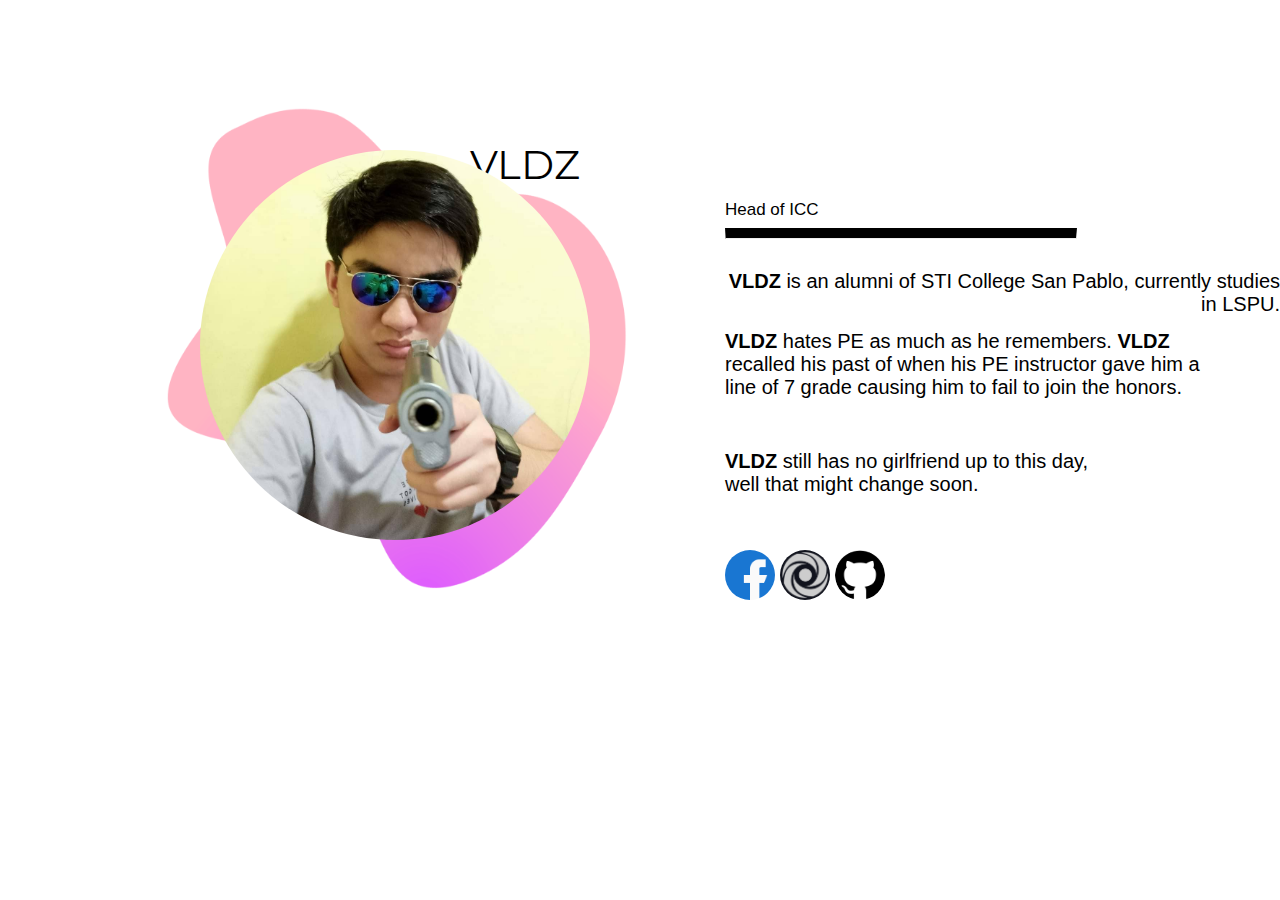
==== index.html @ f13c4a24 "initial commit" ====
<!DOCTYPE html>
<html>
<head>
<title> VLDZ - GitHub </title>
<link rel="stylesheet" href="css/zukan.css" media="screen">
<link rel="stylesheet" href="https://cdnjs.cloudflare.com/ajax/libs/font-awesome/4.7.0/css/font-awesome.min.css">
<link rel="preconnect" href="https://fonts.googleapis.com">
<link rel="preconnect" href="https://fonts.gstatic.com" crossorigin>
<link rel="icon" type="image/x-icon" href="/images/favicon.ico">
<link href="https://fonts.googleapis.com/css2?family=Montserrat:wght@700&display=swap" rel="stylesheet">
</head>
<body>
<img src="/images/ddd-img.png" class="zukan_bg" >
<img src="/images/vldz.jpg" class="vldz" align="left">
<div class="zukan_title"><p>VLDZ</p></div>
<hr class="zukan_hr">
<div class="headICC">Head of ICC</div>

<div class="zukan_desc1">
<b>VLDZ</b>  is an alumni of STI College San Pablo, currently studies in LSPU.<br><br></div>

<div class="zukan_desc2"><b>VLDZ</b>  hates PE as much as he remembers. <b>VLDZ</b> <br> recalled his past of when his PE instructor gave him a<br> line of 7 grade causing him to fail to join the honors.
<br><br></div>
<div class="zukan_desc3"><b>VLDZ</b>  still has no girlfriend up to this day, <br> well that might change soon.<br><br>
</div>

<a href="https://www.facebook.com/valdezinpro" target="_blank"><img src="/images/facebook_logo.png" class="zukan-facebook" align="left">
<a href="https://replit.com/&commat;JohnVdz" target="_blank"><img src="/images/favicon_repl.png" class="zukan-replit" align="left">
<a href="https://github.com/Valdezin" target="_blank"><img src="/images/github_logo.png" class="zukan-github" align="left">
</body>
<html>
---- css/zukan.css ----
.zukan_bg {
    position: absolute;
    top: 100px;
    left: 150px;
    z-index: 2;
    height: 500px;
    width: 500px;
}

.vldz {
    position: absolute;
    top: 150px;
    left: 200px;
    z-index: 2;
    border-radius: 50%;
    height: 390px;
    width: 390px;
}

.zukan_title {
    position: absolute;
    text-align: right !important;
    font-size: 40px;
    font-family: 'Montserrat', sans-serif;
    right: 700px;
    top: 100px;
}

.zukan_hr {
    position: absolute;
    border-top: 10px solid black;
    width: 350px;
    top: 220px;
    left: 725px;
}

.headICC {
    font-family: 'Segoe UI', sans-serif;
    position: absolute;
    text-align: right !important;
    left: 725px;
    top: 200px;
    font-size: 17px;
}

.zukan_desc1 {
    font-family: 'Segoe UI', sans-serif;
    position: absolute;
    text-align: right !important;
    left: 725px;
    top: 270px;
    font-size: 20px;
}

.zukan_desc2 {
    font-family: 'Segoe UI', sans-serif;
    position: absolute;
    left: 725px;
    top: 330px;
    font-size: 20px;
}

.zukan_desc3 {
    font-family: 'Segoe UI', sans-serif;
    position: absolute;
    left: 725px;
    top: 450px;
    font-size: 20px;
}

.zukan_myaccTitle {
    font-family: 'Roboto', sans-serif;
    position: absolute;
    top: 750px;
    font-size: 30px;
    left: 625px;
}

.zukan-facebook {
    position: absolute;
    top: 550px;
    left: 725px;
    z-index: 2;
    border-radius: 50%;
    height: 50px;
    width: 50px;
}

.zukan-replit {
    position: absolute;
    top: 550px;
    left: 780px;
    z-index: 2;
    border-radius: 50%;
    height: 50px;
    width: 50px;
}

.zukan-github {
    position: absolute;
    top: 550px;
    left: 835px;
    z-index: 2;
    border-radius: 50%;
    height: 50px;
    width: 50px;
}
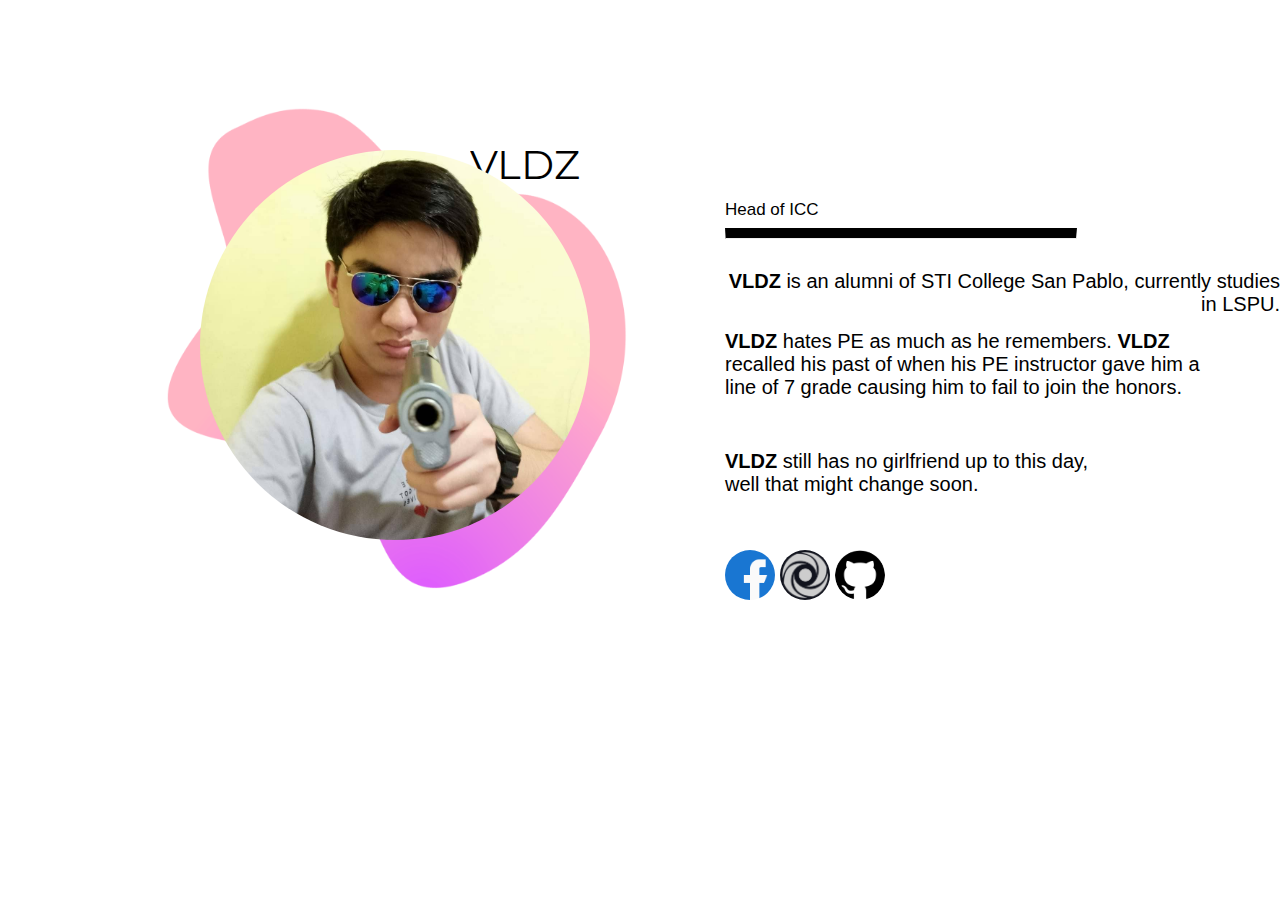
==== commit fe31663a: "Added alert for mobile users" ====
--- a/index.html
+++ b/index.html
@@ -8,6 +8,13 @@
 <link rel="preconnect" href="https://fonts.gstatic.com" crossorigin>
 <link rel="icon" type="image/x-icon" href="/images/favicon.ico">
 <link href="https://fonts.googleapis.com/css2?family=Montserrat:wght@700&display=swap" rel="stylesheet">
+<script>
+{
+    if (screen && screen.width < 480) {
+alert("too lazy to create mobile view, just browse using PC :v");
+    }
+}
+</script>
 </head>
 <body>
 <img src="/images/ddd-img.png" class="zukan_bg" >
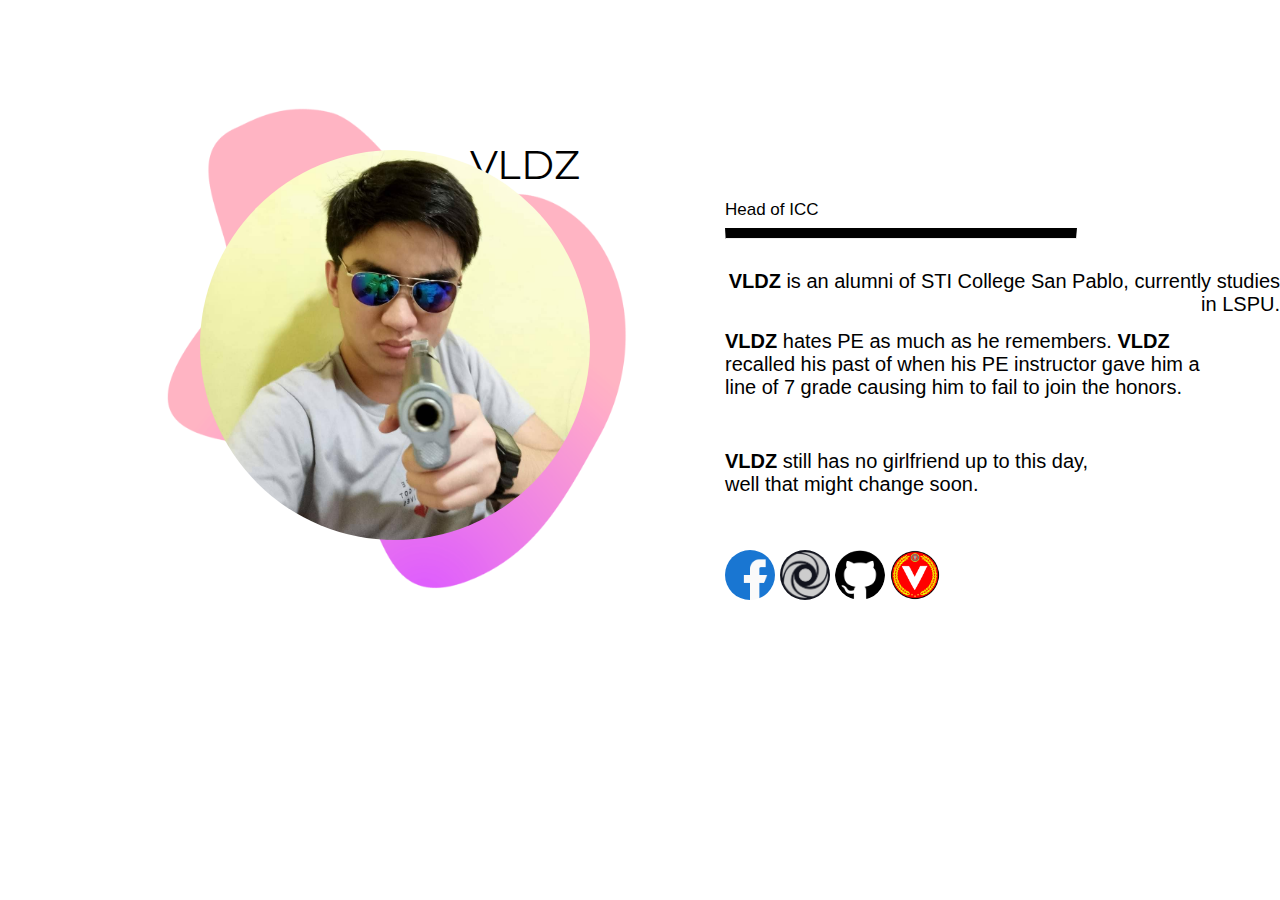
==== commit 68f46b35: "Added archive logo" ====
--- a/index.html
+++ b/index.html
@@ -34,5 +34,6 @@
 <a href="https://www.facebook.com/valdezinpro" target="_blank"><img src="/images/facebook_logo.png" class="zukan-facebook" align="left">
 <a href="https://replit.com/&commat;JohnVdz" target="_blank"><img src="/images/favicon_repl.png" class="zukan-replit" align="left">
 <a href="https://github.com/Valdezin" target="_blank"><img src="/images/github_logo.png" class="zukan-github" align="left">
+<a href="https://archive.vldz.ga" target="_blank"><img src="/images/zungssa.png" class="zukan-archive" align="left">
 </body>
 <html>
--- a/css/zukan.css
+++ b/css/zukan.css
@@ -104,4 +104,14 @@
     border-radius: 50%;
     height: 50px;
     width: 50px;
+}
+
+.zukan-archive {
+    position: absolute;
+    top: 550px;
+    left: 890px;
+    z-index: 2;
+    border-radius: 50%;
+    height: 50px;
+    width: 50px;
 }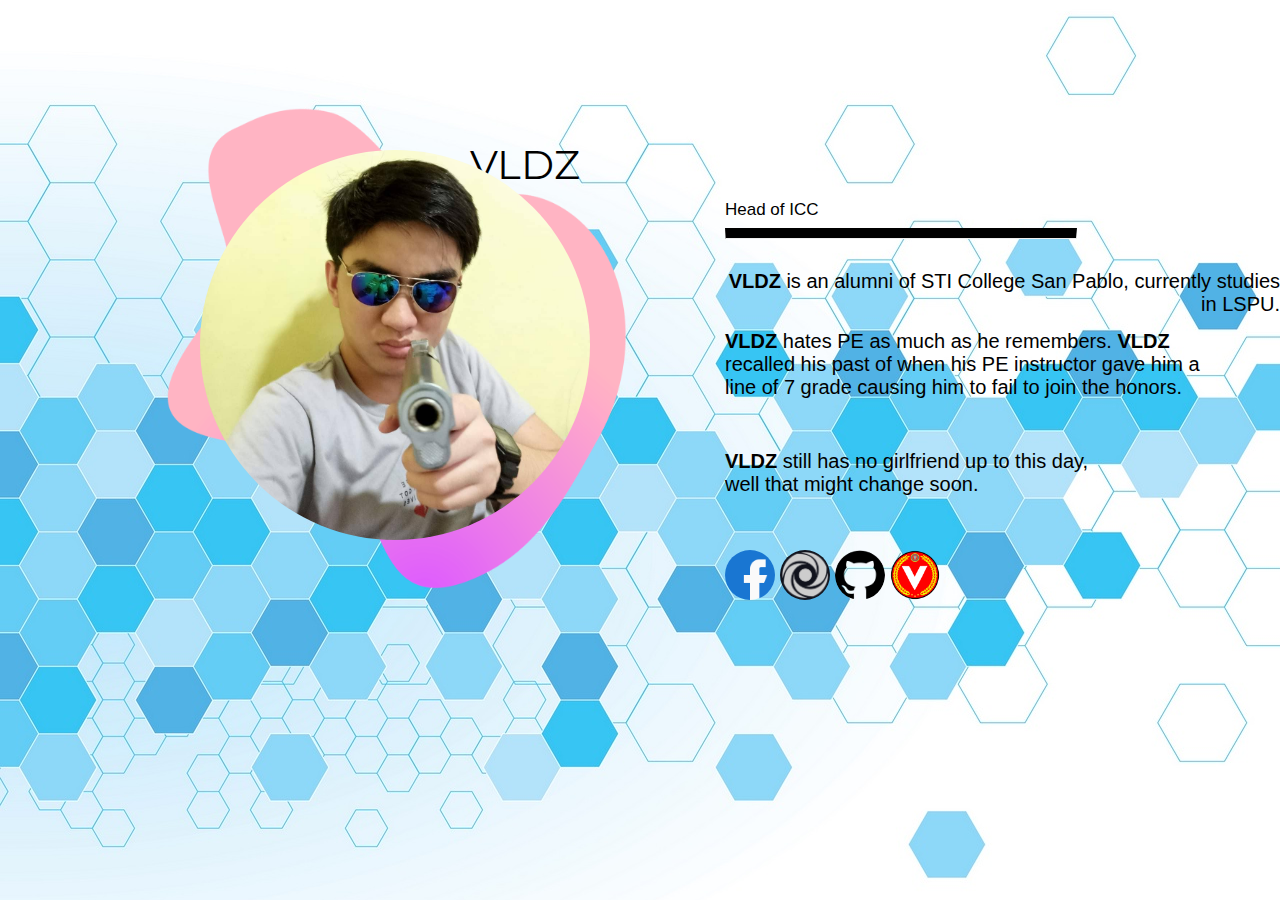
==== commit 2b9b0048: "Adjusted zukan.css" ====
--- a/index.html
+++ b/index.html
@@ -1,6 +1,11 @@
 <!DOCTYPE html>
 <html>
 <head>
+    <style>
+    body {
+        background-image: url('/images/honeycomb_sa.jpg');
+    }
+</style>
 <title> VLDZ - GitHub </title>
 <link rel="stylesheet" href="css/zukan.css" media="screen">
 <link rel="stylesheet" href="https://cdnjs.cloudflare.com/ajax/libs/font-awesome/4.7.0/css/font-awesome.min.css">
@@ -34,6 +39,6 @@
 <a href="https://www.facebook.com/valdezinpro" target="_blank"><img src="/images/facebook_logo.png" class="zukan-facebook" align="left">
 <a href="https://replit.com/&commat;JohnVdz" target="_blank"><img src="/images/favicon_repl.png" class="zukan-replit" align="left">
 <a href="https://github.com/Valdezin" target="_blank"><img src="/images/github_logo.png" class="zukan-github" align="left">
-<a href="https://archive.vldz.ga" target="_blank"><img src="/images/zungssa.png" class="zukan-archive" align="left">
+<a href="https://archive.vldz.ga" target="_blank"><img src="/images/zungspa.png" class="zukan-archive" align="left">
 </body>
 <html>
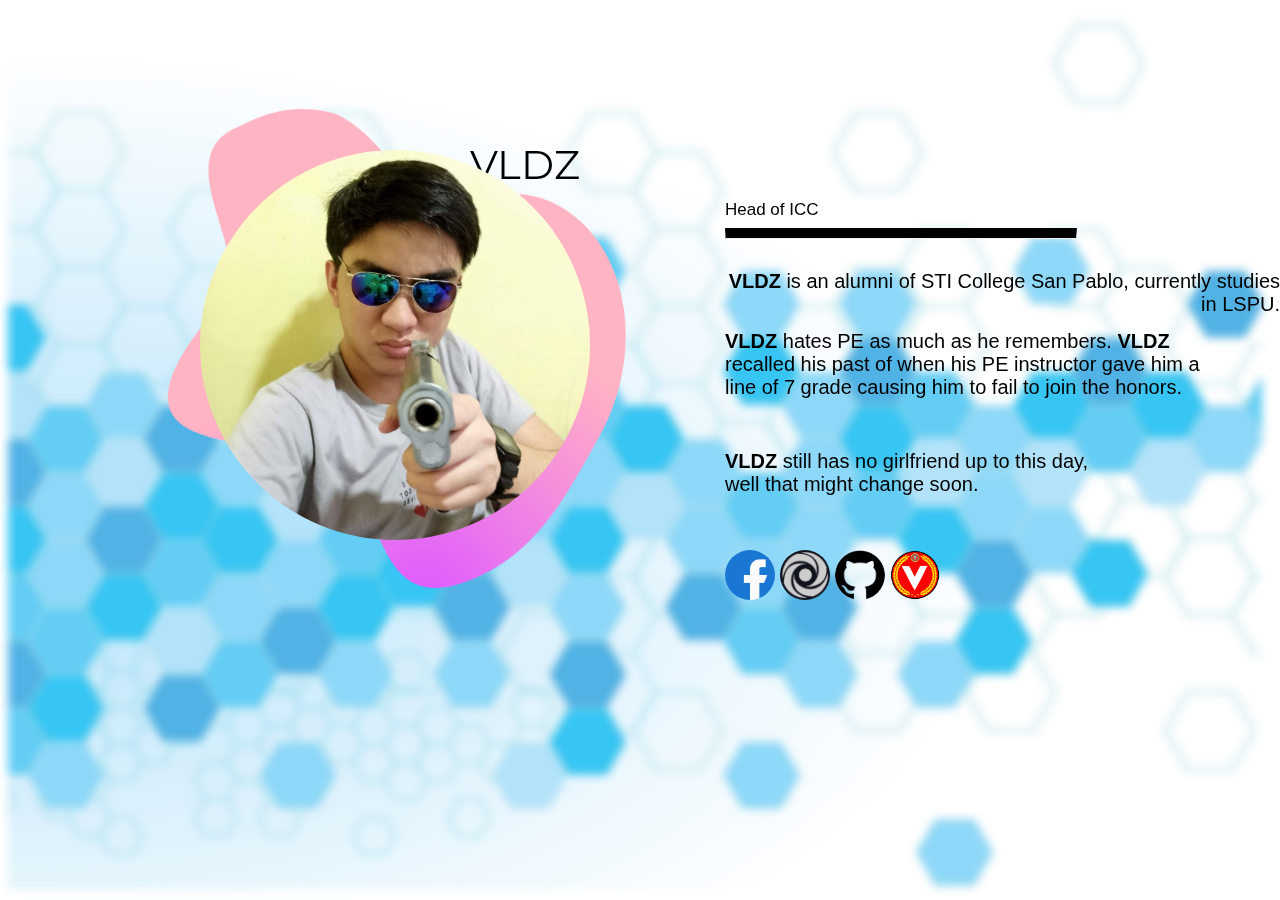
==== commit f8ee85ab: "Adjusted background blur." ====
--- a/index.html
+++ b/index.html
@@ -1,12 +1,10 @@
 <!DOCTYPE html>
 <html>
 <head>
-    <style>
-    body {
-        background-image: url('/images/honeycomb_sa.jpg');
-    }
+<title> VLDZ - GitHub </title>
+<style>
+  
 </style>
-<title> VLDZ - GitHub </title>
 <link rel="stylesheet" href="css/zukan.css" media="screen">
 <link rel="stylesheet" href="https://cdnjs.cloudflare.com/ajax/libs/font-awesome/4.7.0/css/font-awesome.min.css">
 <link rel="preconnect" href="https://fonts.googleapis.com">
@@ -22,6 +20,9 @@
 </script>
 </head>
 <body>
+
+<div class="zukan-bg-image"></div>
+
 <img src="/images/ddd-img.png" class="zukan_bg" >
 <img src="/images/vldz.jpg" class="vldz" align="left">
 <div class="zukan_title"><p>VLDZ</p></div>
--- a/css/zukan.css
+++ b/css/zukan.css
@@ -114,4 +114,14 @@
     border-radius: 50%;
     height: 50px;
     width: 50px;
-}+}
+
+.zukan-bg-image{
+    background-image:url('/images/honeycomb_sa.jpg'); 
+    width:98%;
+    height:98%;
+    -webkit-filter: blur(5px);
+    backdrop-filter: blur(5px);
+    z-index:0;
+    position:absolute;
+} 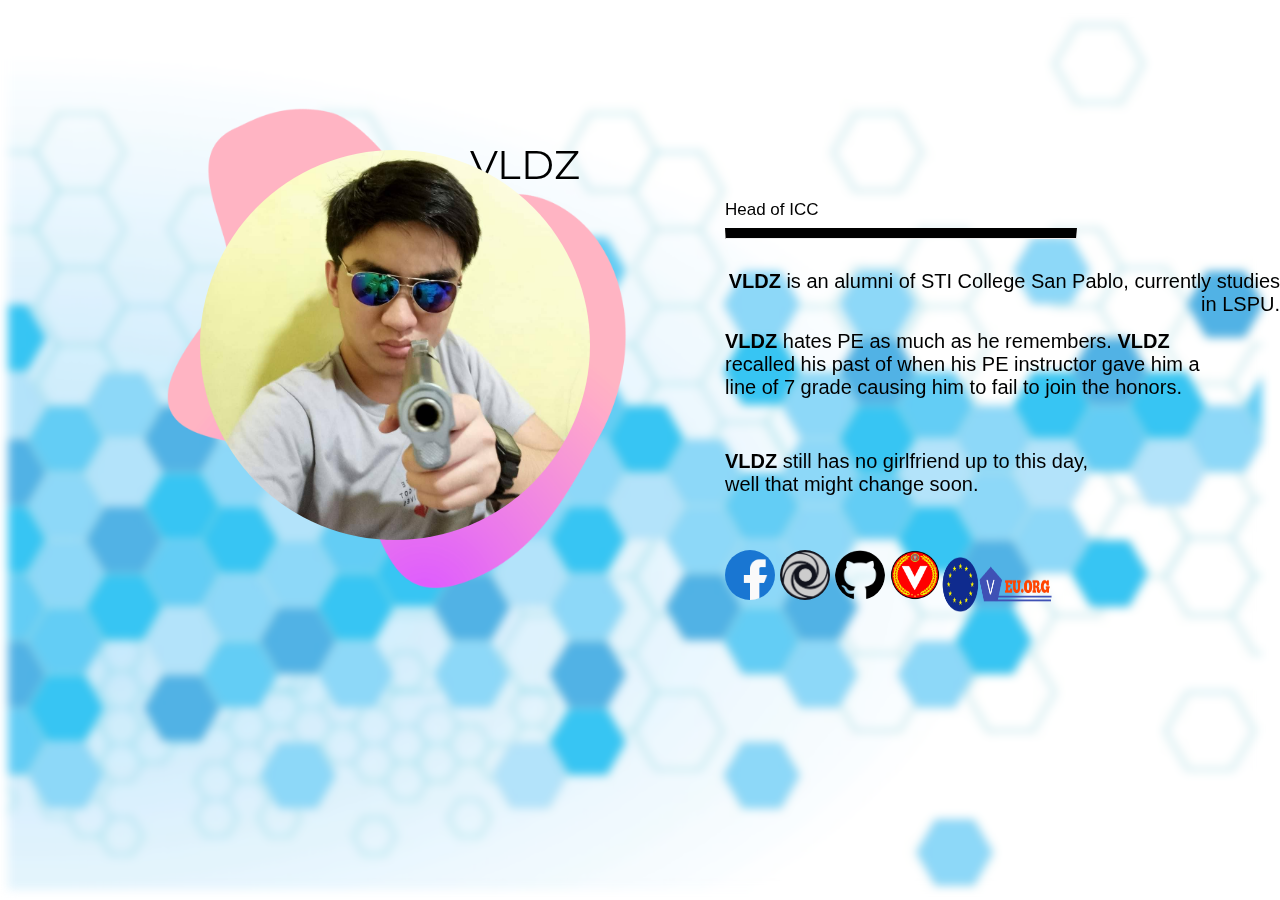
==== commit 285a74c7: "Added vldz.eu.org" ====
--- a/index.html
+++ b/index.html
@@ -41,5 +41,6 @@
 <a href="https://replit.com/&commat;JohnVdz" target="_blank"><img src="/images/favicon_repl.png" class="zukan-replit" align="left">
 <a href="https://github.com/Valdezin" target="_blank"><img src="/images/github_logo.png" class="zukan-github" align="left">
 <a href="https://archive.vldz.ga" target="_blank"><img src="/images/zungspa.png" class="zukan-archive" align="left">
+<a href="https://vldz.eu.org" target="_blank"><img src="/images/vldzeuorg.png" class="zukan-euorg" align="left">
 </body>
 <html>
--- a/css/zukan.css
+++ b/css/zukan.css
@@ -116,6 +116,16 @@
     width: 50px;
 }
 
+.zukan-euorg {
+    position: absolute;
+    top: 535px;
+    left: 940px;
+    z-index: 2;
+    border-radius: 50%;
+    height:11%;
+    width: 9%;
+}
+
 .zukan-bg-image{
     background-image:url('/images/honeycomb_sa.jpg'); 
     width:98%;
